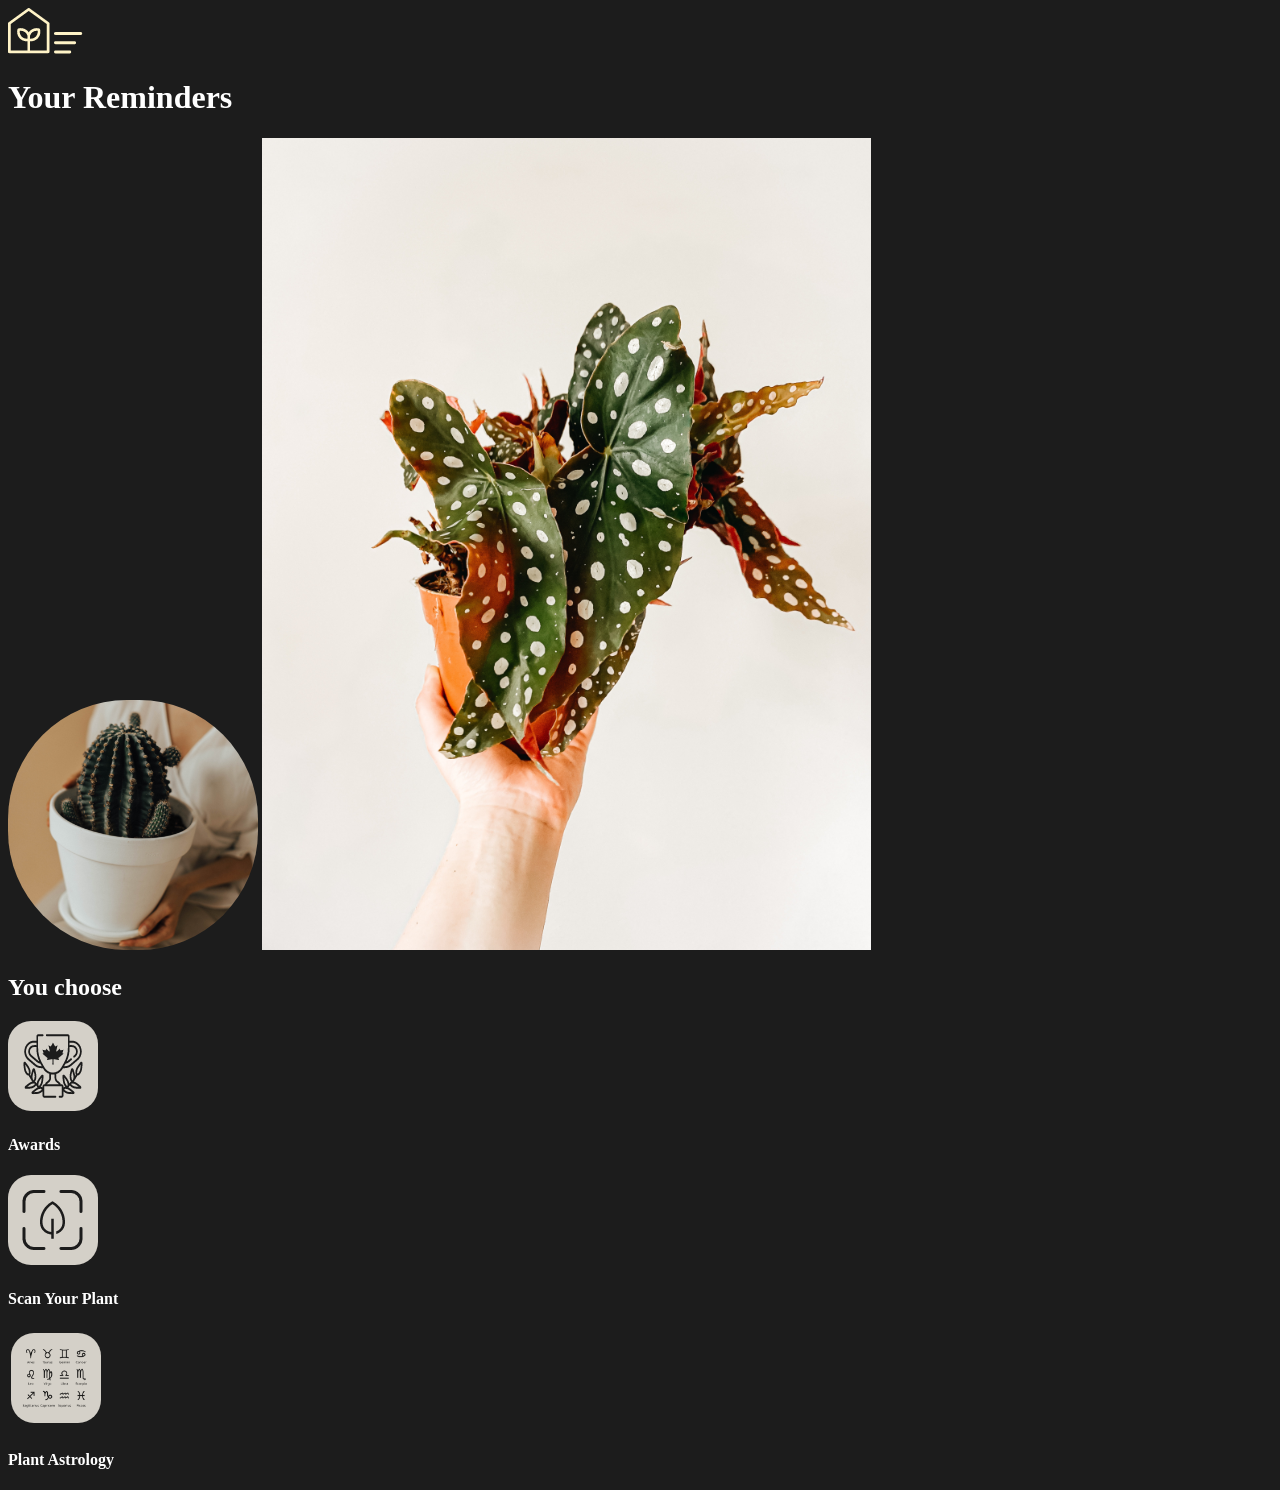
==== dev/home/home.html @ 072967a6 "home" ====
<!DOCTYPE html>
<html lang="en">
  <head>
    <meta charset="UTF-8" />
    <meta name="viewport" content="width=device-width, initial-scale=1.0" />
    <link
      rel="stylesheet"
      href="https://fonts.googleapis.com/css2?family=Noto+Serif:ital,wght@0,400;0,700;1,400;1,700&family=Oxygen:wght@300;400;700&display=swap"
    />
    <link rel="stylesheet" href="styles/style.css" />
    <link rel="stylesheet" href="home.css" />
    <title>plandary__welcome</title>
  </head>
  <body class="welcome__body">
    <header class="">
      <img class="logo" src="../../../../img/logo - plant.png" alt="logo" />
      <img class="menu" src="../../../../img/burgermenu.png" alt="burgermenu" />
    </header>

    <h1 class="home_reminders">Your Reminders</h1>
    <img
      class="home_reminder1"
      src="../../../../img/reminder.png"
      alt="reminder"
    />
    <img
      class="home_reminder2"
      src="../../../../img/reminder2.png"
      alt="reminder"
    />

    <h2 class="home_learn">You choose</h2>

    <section class="home_awards">
      <img src="../../../../img/awards.png" alt="Awards" />
      <h4>Awards</h4>
    </section>

    <section class="home_scan">
      <img src="../../../../img/scan.png" alt="Scan" />
      <h4>Scan Your Plant</h4>
    </section>

    <section class="home_zodiac">
      <img src="../../../../img/zodiac.png" alt="Zodiac" />
      <h4>Plant Astrology</h4>
    </section>
  </body>
</html>
---- dev/home/home.css ----
.welcome__body {
  background-color: #1c1c1c;
  color: white;
}

.plantInfo__header {
  display: grid;
  grid-template-columns: 1fr 1fr;
  justify-content: center;
}
.plantInfo__header .logo {
  justify-self: right;
}
.plantInfo__header .menu {
  margin-top: 13px;
  justify-self: left;
}
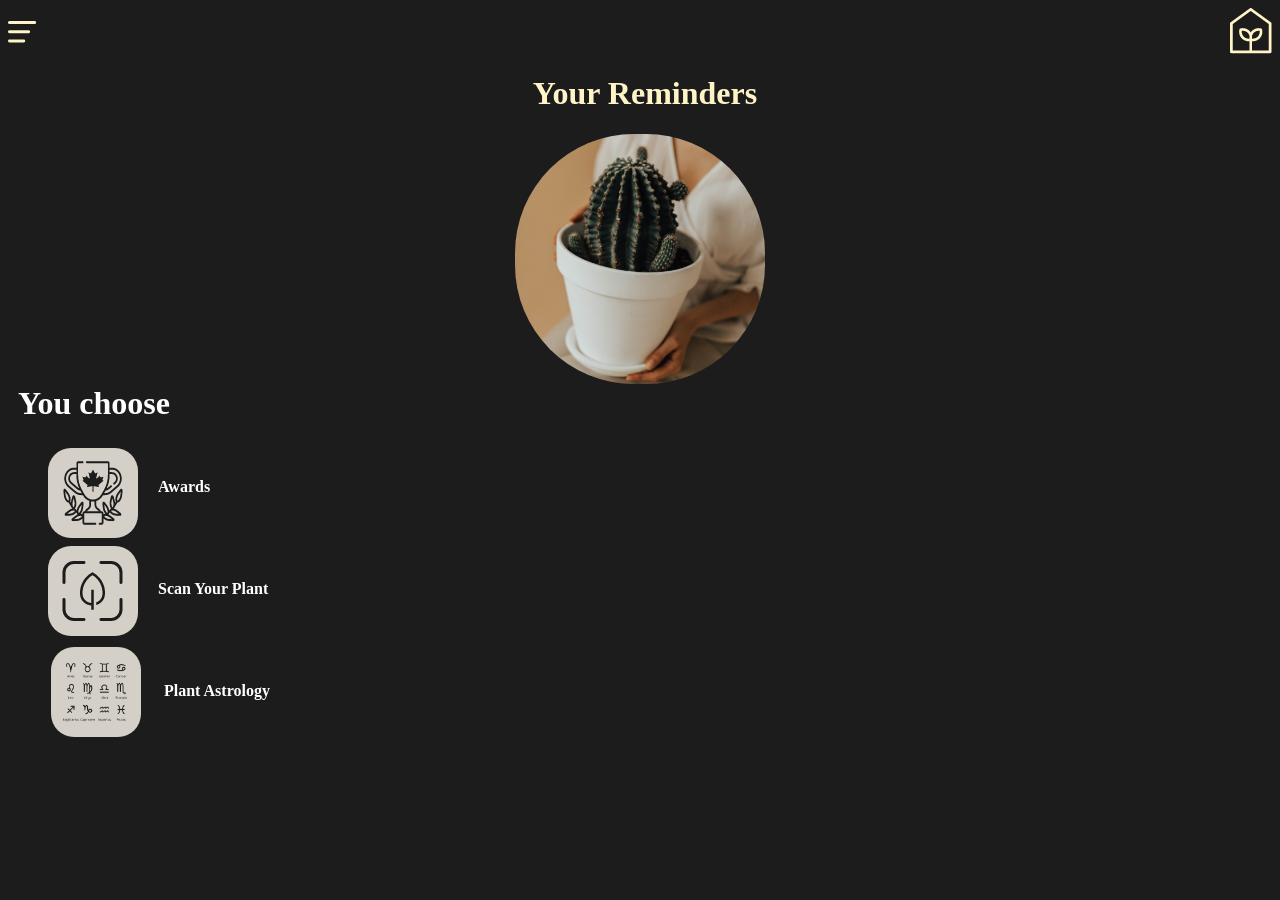
==== commit 9f8d09d3: "home" ====
--- a/dev/home/home.html
+++ b/dev/home/home.html
@@ -11,10 +11,10 @@
     <link rel="stylesheet" href="home.css" />
     <title>plandary__welcome</title>
   </head>
-  <body class="welcome__body">
-    <header class="">
+  <body class="home__body">
+    <header class="home__header">
+      <img class="menu" src="../../../../img/burgermenu.png" alt="burgermenu" />
       <img class="logo" src="../../../../img/logo - plant.png" alt="logo" />
-      <img class="menu" src="../../../../img/burgermenu.png" alt="burgermenu" />
     </header>
 
     <h1 class="home_reminders">Your Reminders</h1>
@@ -23,27 +23,29 @@
       src="../../../../img/reminder.png"
       alt="reminder"
     />
-    <img
+    <!-- <img
       class="home_reminder2"
       src="../../../../img/reminder2.png"
       alt="reminder"
-    />
+    /> -->
 
     <h2 class="home_learn">You choose</h2>
 
-    <section class="home_awards">
-      <img src="../../../../img/awards.png" alt="Awards" />
-      <h4>Awards</h4>
-    </section>
+    <section class="all__home_choice">
+      <section class="home_awards">
+        <img src="../../../../img/awards.png" alt="Awards" />
+        <h4 class="home__text">Awards</h4>
+      </section>
 
-    <section class="home_scan">
-      <img src="../../../../img/scan.png" alt="Scan" />
-      <h4>Scan Your Plant</h4>
-    </section>
+      <section class="home_scan">
+        <img src="../../../../img/scan.png" alt="Scan" />
+        <h4 class="home__text">Scan Your Plant</h4>
+      </section>
 
-    <section class="home_zodiac">
-      <img src="../../../../img/zodiac.png" alt="Zodiac" />
-      <h4>Plant Astrology</h4>
+      <section class="home_zodiac">
+        <img src="../../../../img/zodiac.png" alt="Zodiac" />
+        <h4 class="home__text">Plant Astrology</h4>
+      </section>
     </section>
   </body>
 </html>
--- a/dev/home/home.css
+++ b/dev/home/home.css
@@ -1,17 +1,65 @@
-.welcome__body {
+.home__body {
   background-color: #1c1c1c;
   color: white;
+  /*.home_reminder2 {
+      border-radius: 100%;
+      width: 251px;
+      height: 250px;
+    }*/
 }
-
-.plantInfo__header {
+.home__body .home__header {
   display: grid;
   grid-template-columns: 1fr 1fr;
   justify-content: center;
 }
-.plantInfo__header .logo {
+.home__body .home__header .logo {
   justify-self: right;
 }
-.plantInfo__header .menu {
+.home__body .home__header .menu {
   margin-top: 13px;
   justify-self: left;
+}
+.home__body .home_reminders {
+  text-align: center;
+  color: #fff3c7;
+  margin-left: 10px;
+}
+.home__body .home_reminder1 {
+  display: block;
+  margin: auto;
+}
+.home__body .home_learn {
+  font-size: 32px;
+  margin-top: 1px;
+  margin-left: 10px;
+}
+.home__body .all__home_choice {
+  margin-left: 40px;
+}
+.home__body .home_awards {
+  display: flex;
+  justify-content: flex-start;
+  margin-bottom: 8px;
+}
+.home__body .home_awards .home__text {
+  margin-left: 20px;
+  margin-top: 30px;
+}
+.home__body .home_scan {
+  display: flex;
+  justify-content: flex-start;
+  margin-bottom: 8px;
+}
+.home__body .home_scan .home__text {
+  margin-left: 20px;
+  margin-top: 34px;
+}
+.home__body .home_zodiac {
+  display: flex;
+  justify-content: flex-start;
+  margin-bottom: 8px;
+}
+.home__body .home_zodiac .home__text {
+  margin-left: 20px;
+  margin-top: 38px;
 }
